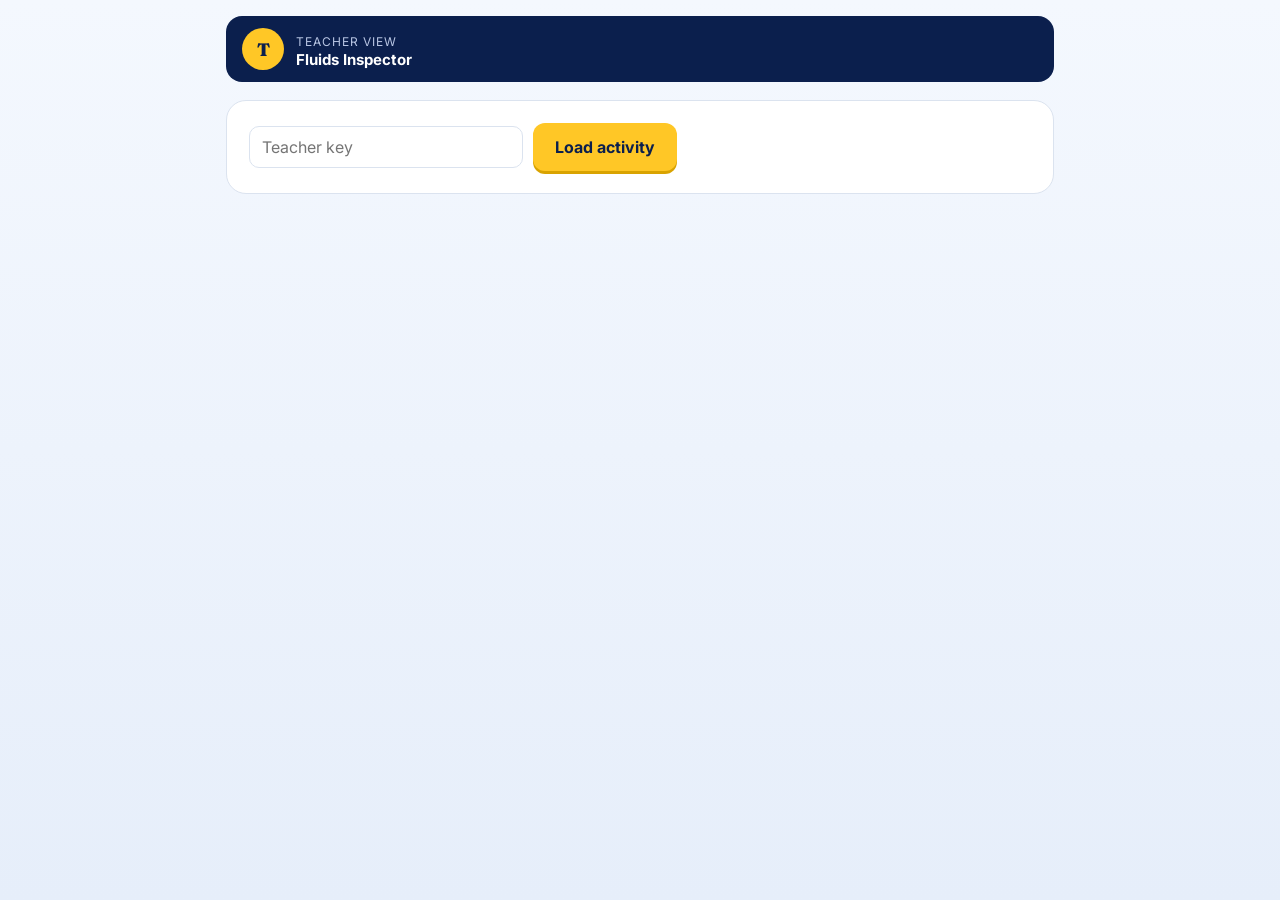
==== teacher.html @ 2719103b "Fluids Inspector game: ENVH 112 Unit 1 Co-Authored-By: Claude Opus 5.5 <noreply@anthropic.com> Claud" ====
<!DOCTYPE html>
<html lang="en">
<head>
<meta charset="UTF-8">
<meta name="viewport" content="width=device-width, initial-scale=1">
<meta name="robots" content="noindex">
<title>Teacher view · Fluids Inspector</title>
<link href="https://fonts.googleapis.com/css2?family=Fraunces:opsz,wght@9..144,600;9..144,800&family=Inter:wght@400;500;600;700&display=swap" rel="stylesheet">
<link rel="stylesheet" href="style.css">
<style>
  .tiles{display:grid;grid-template-columns:repeat(auto-fit,minmax(150px,1fr));gap:10px;margin:14px 0}
  .tile{background:#fff;border:1px solid var(--line);border-radius:14px;padding:14px}
  .tile b{display:block;font-family:Fraunces,serif;font-size:26px}
  .tile span{font-size:12px;color:var(--muted)}
  table{width:100%;border-collapse:collapse;font-size:14px}
  th,td{text-align:left;padding:8px 6px;border-bottom:1px solid var(--line);vertical-align:top}
  th{font-size:12px;color:var(--muted);text-transform:uppercase;letter-spacing:.06em}
  .bar{height:8px;background:var(--line);border-radius:9px;overflow:hidden;min-width:80px}
  .bar i{display:block;height:100%}
  .panel{margin-bottom:14px}
  .panel h3{font-size:18px;margin-bottom:10px}
  .ctl{display:flex;gap:10px;flex-wrap:wrap;align-items:center}
  .ctl input,.ctl select{padding:10px 12px;border-radius:10px;border:1px solid var(--line);font:inherit}
  .ok{color:var(--ok);font-weight:600}.bad{color:var(--bad);font-weight:600}
  .muted{color:var(--muted);font-size:13px}
  .scroll{max-height:420px;overflow:auto}
</style>
</head>
<body>
<div id="app">
  <div class="topbar"><div class="badge">T</div><div class="who"><span>Teacher view</span><b>Fluids Inspector</b></div></div>
  <div class="panel ctl" id="ctl">
    <input id="key" placeholder="Teacher key" type="password">
    <button class="btn" id="load">Load activity</button>
    <select id="student" style="display:none"></select>
    <span class="muted" id="status"></span>
  </div>
  <div id="out"></div>
</div>
<script src="config.js"></script>
<script src="questions.js"></script>
<script>
const $ = id => document.getElementById(id);
const esc = s => String(s ?? "").replace(/[&<>"']/g, c => ({"&":"&amp;","<":"&lt;",">":"&gt;",'"':"&quot;","'":"&#39;"}[c]));
let ROWS = [];
$("key").value = localStorage.getItem("fi.teacherKey") || "";

$("load").onclick = async () => {
  if (!LOG_URL) { $("status").textContent = "Set LOG_URL in config.js first."; return; }
  const key = $("key").value.trim();
  localStorage.setItem("fi.teacherKey", key);
  $("status").textContent = "Loading…";
  try {
    const r = await fetch(LOG_URL + "?key=" + encodeURIComponent(key));
    const j = await r.json();
    if (!j.ok) throw new Error(j.error);
    ROWS = j.rows;
    const names = [...new Set(ROWS.map(r => r.student).filter(Boolean))];
    $("student").innerHTML = names.map(n => `<option>${esc(n)}</option>`).join("");
    $("student").style.display = names.length ? "" : "none";
    $("status").textContent = `${ROWS.length} events · updated ${new Date().toLocaleTimeString()}`;
    render();
  } catch (e) { $("status").textContent = "Couldn't load: " + e.message; }
};
$("student").onchange = render;

function fmtDur(s){ s=Math.round(s); const h=Math.floor(s/3600), m=Math.floor(s%3600/60); return h?`${h}h ${m}m`:`${m}m`; }
function color(p){ return p>=.9?"var(--ok)":p>=.7?"var(--gold-d)":"var(--bad)"; }

function render() {
  const who = $("student").value;
  const R = ROWS.filter(r => r.student === who);
  const ans = R.filter(r => r.event === "answer");
  const first = ans.filter(r => +r.attempt === 1);
  const firstOk = first.filter(r => +r.isCorrect === 1).length;
  const hints = R.filter(r => r.event === "hint").length;
  const sessions = new Set(R.map(r => r.session)).size;
  const timeOn = ans.reduce((n, r) => n + (+r.timeSec || 0), 0);
  const last = R.length ? new Date(R[R.length - 1].serverTime) : null;
  const xp = R.length ? Math.max(...R.map(r => +r.xp || 0)) : 0;

  // per case
  const caseRows = CASES.map(c => {
    const f = first.filter(r => r.caseId === c.id || (r.caseId === "final" && r.qid.startsWith(c.id + "q")));
    const ok = f.filter(r => +r.isCorrect === 1).length;
    const done = R.some(r => r.event === "case_complete" && r.caseId === c.id);
    return { c, n: f.length, p: f.length ? ok / f.length : null, done };
  });

  // most missed
  const miss = {};
  ans.filter(r => +r.isCorrect === 0).forEach(r => {
    const m = miss[r.qid] ||= { q: r.question, n: 0, picks: {} , correct: r.correct};
    m.n++; m.picks[r.chosen] = (m.picks[r.chosen] || 0) + 1;
  });
  const missed = Object.values(miss).sort((a, b) => b.n - a.n).slice(0, 12);

  $("out").innerHTML = `
  <div class="tiles">
    <div class="tile"><b>${first.length ? Math.round(firstOk / first.length * 100) : 0}%</b><span>First-try accuracy</span></div>
    <div class="tile"><b>${first.length}</b><span>Questions attempted</span></div>
    <div class="tile"><b>${caseRows.filter(x => x.done).length}/${CASES.length}</b><span>Cases closed</span></div>
    <div class="tile"><b>${xp}</b><span>XP</span></div>
    <div class="tile"><b>${hints}</b><span>Hints used</span></div>
    <div class="tile"><b>${fmtDur(timeOn)}</b><span>Time answering · ${sessions} sessions</span></div>
  </div>
  <p class="muted">Last active: ${last ? last.toLocaleString() : "—"}</p>

  <div class="panel"><h3>By topic (first try)</h3><table>
    <tr><th>Case</th><th>Answered</th><th>Accuracy</th><th></th></tr>
    ${caseRows.map(x => `<tr><td>${x.c.icon} ${esc(x.c.title)}<div class="muted">${esc(x.c.outcome)}</div></td>
      <td>${x.n}</td><td>${x.p === null ? "—" : Math.round(x.p * 100) + "%"}</td>
      <td style="width:30%"><div class="bar"><i style="width:${(x.p || 0) * 100}%;background:${color(x.p || 0)}"></i></div></td></tr>`).join("")}
  </table></div>

  <div class="panel"><h3>Where she's going wrong</h3>
    ${missed.length ? `<table><tr><th>Question</th><th>Wrong</th><th>What she picked</th></tr>
    ${missed.map(m => `<tr><td>${esc(m.q)}<div class="muted">✔ ${esc(m.correct)}</div></td><td class="bad">${m.n}×</td>
      <td>${Object.entries(m.picks).map(([k, v]) => `${esc(k)} <span class="muted">(${v})</span>`).join("<br>")}</td></tr>`).join("")}</table>`
      : `<p class="muted">No wrong answers yet.</p>`}
  </div>

  <div class="panel"><h3>Activity timeline</h3><div class="scroll"><table>
    <tr><th>When</th><th>Event</th><th>Detail</th></tr>
    ${R.slice().reverse().slice(0, 300).map(r => `<tr><td class="muted">${new Date(r.serverTime).toLocaleString()}</td>
      <td>${esc(r.event)}</td><td>${r.event === "answer"
        ? `<span class="${+r.isCorrect ? "ok" : "bad"}">${+r.isCorrect ? "✔" : "✘"}</span> ${esc(r.question)}<div class="muted">picked “${esc(r.chosen)}” · try ${r.attempt}${+r.hint ? " · hint" : ""} · ${r.timeSec}s</div>`
        : esc([r.caseTitle, r.detail].filter(Boolean).join(" — "))}</td></tr>`).join("")}
  </table></div></div>`;
}
</script>
</body>
</html>
---- style.css ----
:root{
  --navy:#0b1f4d; --blue:#00267f; --sea:#1d6fd6; --sky:#e9f1fc;
  --gold:#ffc726; --gold-d:#d9a300; --ink:#152033; --muted:#5b6880;
  --ok:#16a34a; --ok-bg:#e8f7ee; --bad:#dc2626; --bad-bg:#fdecec;
  --card:#ffffff; --line:#dbe3ef; --radius:16px;
}
*{box-sizing:border-box}
html,body{margin:0;padding:0}
body{
  font-family:Inter,system-ui,sans-serif;color:var(--ink);
  background:linear-gradient(180deg,#f4f8fe 0%,#e6eefa 100%);min-height:100vh;
}
h1,h2,h3{font-family:Fraunces,Georgia,serif;margin:0}
button{font:inherit;cursor:pointer;border:0}
#app{max-width:860px;margin:0 auto;padding:16px 16px 60px}

/* top bar */
.topbar{display:flex;align-items:center;gap:12px;background:var(--navy);color:#fff;
  border-radius:var(--radius);padding:12px 16px;margin-bottom:18px;flex-wrap:wrap}
.badge{width:42px;height:42px;border-radius:50%;background:var(--gold);color:var(--navy);
  display:grid;place-items:center;font-weight:800;font-family:Fraunces,serif;font-size:18px;flex:none}
.who{flex:1;min-width:140px}
.who b{display:block;font-size:15px}
.who span{font-size:12px;color:#b9c6e4;text-transform:uppercase;letter-spacing:.08em}
.xpwrap{flex:1 1 200px}
.xpbar{height:10px;border-radius:99px;background:#24366b;overflow:hidden}
.xpbar i{display:block;height:100%;background:var(--gold);transition:width .6s}
.xptext{font-size:12px;color:#b9c6e4;margin-top:4px;display:flex;justify-content:space-between}
.iconbtn{background:#24366b;color:#fff;border-radius:10px;padding:8px 12px;font-size:13px}

/* welcome */
.hero{background:var(--navy);color:#fff;border-radius:24px;padding:36px 26px;position:relative;overflow:hidden}
.hero:after{content:"";position:absolute;right:-60px;bottom:-60px;width:240px;height:240px;border-radius:50%;
  background:radial-gradient(circle,var(--sea) 0%,transparent 70%);opacity:.6}
.hero .kicker{color:var(--gold);font-weight:700;letter-spacing:.12em;font-size:12px;text-transform:uppercase}
.hero h1{font-size:clamp(32px,7vw,52px);line-height:1.05;margin:10px 0 12px}
.hero p{color:#cfdaf2;max-width:520px;line-height:1.55}
.namebox{margin-top:22px;display:flex;gap:10px;flex-wrap:wrap;position:relative;z-index:1}
.namebox input{flex:1 1 220px;padding:14px 16px;border-radius:12px;border:2px solid transparent;font:inherit;font-size:16px}
.namebox input:focus{outline:none;border-color:var(--gold)}
.btn{background:var(--gold);color:var(--navy);font-weight:700;padding:14px 22px;border-radius:12px;
  box-shadow:0 3px 0 var(--gold-d);transition:transform .08s}
.btn:active{transform:translateY(2px);box-shadow:0 1px 0 var(--gold-d)}
.btn.secondary{background:#fff;color:var(--navy);box-shadow:0 3px 0 var(--line)}
.btn:disabled{opacity:.5;cursor:not-allowed}
.howto{display:grid;grid-template-columns:repeat(auto-fit,minmax(180px,1fr));gap:12px;margin-top:18px}
.howto div{background:var(--card);border-radius:var(--radius);padding:16px;border:1px solid var(--line);font-size:14px;color:var(--muted);line-height:1.5}
.howto b{display:block;color:var(--ink);margin-bottom:4px;font-size:15px}

/* map */
.sectionhead{display:flex;justify-content:space-between;align-items:end;margin:6px 2px 12px}
.sectionhead h2{font-size:24px}
.sectionhead small{color:var(--muted)}
.grid{display:grid;grid-template-columns:repeat(auto-fill,minmax(240px,1fr));gap:12px}
.case{background:var(--card);border:1px solid var(--line);border-radius:var(--radius);padding:16px;text-align:left;
  display:flex;flex-direction:column;gap:6px;position:relative;transition:transform .15s,box-shadow .15s}
.case:hover:not(.locked){transform:translateY(-2px);box-shadow:0 8px 20px rgba(11,31,77,.1)}
.case .num{font-size:11px;font-weight:700;color:var(--sea);letter-spacing:.1em;text-transform:uppercase}
.case .ic{font-size:28px}
.case h3{font-size:18px}
.case .pl{font-size:13px;color:var(--muted)}
.case .stars{font-size:16px;letter-spacing:2px;color:var(--gold-d);margin-top:auto}
.case.locked{opacity:.5;cursor:not-allowed}
.case.locked:after{content:"🔒";position:absolute;top:14px;right:14px}
.case.final{background:var(--navy);color:#fff;border-color:var(--navy)}
.case.final .pl{color:#b9c6e4}.case.final .num{color:var(--gold)}

/* play */
.playhead{display:flex;align-items:center;gap:10px;margin-bottom:12px}
.playhead h2{font-size:20px;flex:1}
.dots{display:flex;gap:5px;flex-wrap:wrap;margin-bottom:14px}
.dots i{width:22px;height:6px;border-radius:9px;background:var(--line)}
.dots i.ok{background:var(--ok)}.dots i.bad{background:var(--bad)}.dots i.now{background:var(--sea)}
.panel{background:var(--card);border:1px solid var(--line);border-radius:20px;padding:22px}
.brief{background:var(--sky);border-left:4px solid var(--sea);border-radius:12px;padding:14px 16px;margin-bottom:16px;font-size:15px;line-height:1.5}
.brief b{display:block;font-size:12px;text-transform:uppercase;letter-spacing:.1em;color:var(--sea);margin-bottom:4px}
.qtag{display:inline-block;font-size:11px;font-weight:700;letter-spacing:.1em;text-transform:uppercase;
  padding:4px 8px;border-radius:6px;background:var(--sky);color:var(--blue);margin-bottom:10px}
.qtag.calc{background:#fff4d1;color:#8a6300}
.question{font-size:20px;line-height:1.4;font-weight:600;margin:0 0 18px}
.options{display:grid;gap:10px}
.opt{display:flex;gap:12px;align-items:flex-start;text-align:left;background:#fff;border:2px solid var(--line);
  border-radius:14px;padding:14px 16px;font-size:16px;line-height:1.4;transition:border-color .15s,background .15s}
.opt:hover:not(:disabled){border-color:var(--sea);background:#f7faff}
.opt .k{flex:none;width:28px;height:28px;border-radius:8px;background:var(--sky);color:var(--blue);display:grid;place-items:center;font-weight:700;font-size:14px}
.opt.ok{border-color:var(--ok);background:var(--ok-bg)}.opt.ok .k{background:var(--ok);color:#fff}
.opt.bad{border-color:var(--bad);background:var(--bad-bg)}.opt.bad .k{background:var(--bad);color:#fff}
.opt:disabled{cursor:default}
.opt.dim{opacity:.5}
.tools{display:flex;justify-content:space-between;align-items:center;margin-top:16px;gap:10px;flex-wrap:wrap}
.hintbtn{background:none;color:var(--sea);font-weight:600;padding:8px 0}
.hintbox{background:#fff8e1;border-radius:12px;padding:12px 14px;margin-top:14px;font-size:15px}
.feedback{border-radius:14px;padding:14px 16px;margin-top:16px;font-size:15px;line-height:1.5}
.feedback.ok{background:var(--ok-bg);color:#14532d}
.feedback.bad{background:var(--bad-bg);color:#7f1d1d}
.feedback.retry{background:#fff4d1;color:#713f12}
.feedback b{display:block;font-size:16px;margin-bottom:2px}

/* results */
.result{text-align:center;padding:30px 20px}
.bigstars{font-size:48px;letter-spacing:6px;color:var(--gold-d);margin:12px 0}
.stats{display:flex;justify-content:center;gap:12px;flex-wrap:wrap;margin:16px 0 22px}
.stat{background:var(--sky);border-radius:12px;padding:12px 18px;min-width:110px}
.stat b{display:block;font-size:24px;font-family:Fraunces,serif}
.stat span{font-size:12px;color:var(--muted)}
.review{text-align:left;margin-top:18px}
.review h3{font-size:17px;margin-bottom:8px}
.review li{margin-bottom:10px;font-size:14px;line-height:1.45}
.row{display:flex;gap:10px;justify-content:center;flex-wrap:wrap}

.toast{position:fixed;left:50%;bottom:24px;transform:translateX(-50%) translateY(120px);background:var(--navy);color:#fff;
  padding:12px 18px;border-radius:12px;font-weight:600;transition:transform .3s;z-index:9;visibility:hidden}
.toast.show{transform:translateX(-50%) translateY(0);visibility:visible}
@keyframes pop{0%{transform:scale(.9);opacity:0}100%{transform:scale(1);opacity:1}}
.pop{animation:pop .25s ease-out}
@media (max-width:520px){.question{font-size:18px}.panel{padding:16px}}
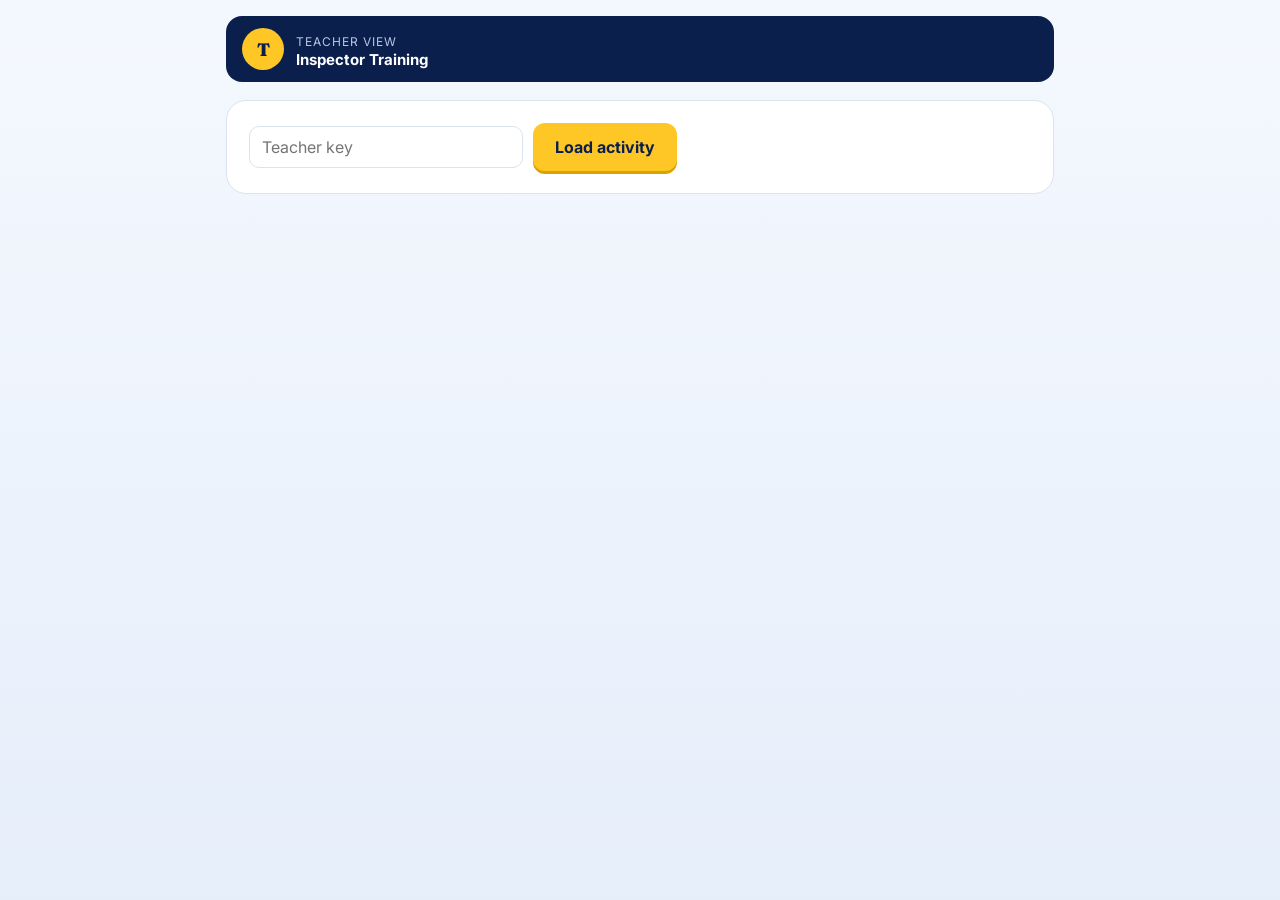
==== commit 20f06ea5: "Add Unit 2: Forces (12 cases, 109 questions) with unit picker - questions-u2.js: new question bank i" ====
--- a/teacher.html
+++ b/teacher.html
@@ -4,7 +4,7 @@
 <meta charset="UTF-8">
 <meta name="viewport" content="width=device-width, initial-scale=1">
 <meta name="robots" content="noindex">
-<title>Teacher view · Fluids Inspector</title>
+<title>Teacher view · Inspector Training</title>
 <link href="https://fonts.googleapis.com/css2?family=Fraunces:opsz,wght@9..144,600;9..144,800&family=Inter:wght@400;500;600;700&display=swap" rel="stylesheet">
 <link rel="stylesheet" href="style.css">
 <style>
@@ -28,7 +28,7 @@
 </head>
 <body>
 <div id="app">
-  <div class="topbar"><div class="badge">T</div><div class="who"><span>Teacher view</span><b>Fluids Inspector</b></div></div>
+  <div class="topbar"><div class="badge">T</div><div class="who"><span>Teacher view</span><b>Inspector Training</b></div></div>
   <div class="panel ctl" id="ctl">
     <input id="key" placeholder="Teacher key" type="password">
     <button class="btn" id="load">Load activity</button>
@@ -39,6 +39,7 @@
 </div>
 <script src="config.js"></script>
 <script src="questions.js"></script>
+<script src="questions-u2.js"></script>
 <script>
 const $ = id => document.getElementById(id);
 const esc = s => String(s ?? "").replace(/[&<>"']/g, c => ({"&":"&amp;","<":"&lt;",">":"&gt;",'"':"&quot;","'":"&#39;"}[c]));
@@ -80,11 +81,11 @@
   const xp = R.length ? Math.max(...R.map(r => +r.xp || 0)) : 0;
 
   // per case
-  const caseRows = CASES.map(c => {
-    const f = first.filter(r => r.caseId === c.id || (r.caseId === "final" && r.qid.startsWith(c.id + "q")));
+  const caseRows = UNITS.flatMap(u => u.cases.map(c => ({ c, u }))).map(({ c, u }) => {
+    const f = first.filter(r => r.qid.startsWith(c.id + "q")); // includes final-inspection answers
     const ok = f.filter(r => +r.isCorrect === 1).length;
     const done = R.some(r => r.event === "case_complete" && r.caseId === c.id);
-    return { c, n: f.length, p: f.length ? ok / f.length : null, done };
+    return { c, u, n: f.length, p: f.length ? ok / f.length : null, done };
   });
 
   // most missed
@@ -99,7 +100,7 @@
   <div class="tiles">
     <div class="tile"><b>${first.length ? Math.round(firstOk / first.length * 100) : 0}%</b><span>First-try accuracy</span></div>
     <div class="tile"><b>${first.length}</b><span>Questions attempted</span></div>
-    <div class="tile"><b>${caseRows.filter(x => x.done).length}/${CASES.length}</b><span>Cases closed</span></div>
+    <div class="tile"><b>${caseRows.filter(x => x.done).length}/${caseRows.length}</b><span>Cases closed</span></div>
     <div class="tile"><b>${xp}</b><span>XP</span></div>
     <div class="tile"><b>${hints}</b><span>Hints used</span></div>
     <div class="tile"><b>${fmtDur(timeOn)}</b><span>Time answering · ${sessions} sessions</span></div>
@@ -108,9 +109,15 @@
 
   <div class="panel"><h3>By topic (first try)</h3><table>
     <tr><th>Case</th><th>Answered</th><th>Accuracy</th><th></th></tr>
-    ${caseRows.map(x => `<tr><td>${x.c.icon} ${esc(x.c.title)}<div class="muted">${esc(x.c.outcome)}</div></td>
+    ${UNITS.map(u => {
+      const rows = caseRows.filter(x => x.u === u), a = rows.reduce((n, x) => n + x.n, 0);
+      const ok = rows.reduce((n, x) => n + (x.p || 0) * x.n, 0);
+      return `<tr><th colspan="4" style="padding-top:16px;color:var(--ink)">${u.icon} ${u.name} · ${u.title}
+        <span class="muted" style="text-transform:none;letter-spacing:0">— ${a ? Math.round(ok / a * 100) + "% first try over " + a + " questions" : "not started"}</span></th></tr>` +
+      rows.map(x => `<tr><td>${x.c.icon} ${esc(x.c.title)}<div class="muted">${esc(x.c.outcome)}</div></td>
       <td>${x.n}</td><td>${x.p === null ? "—" : Math.round(x.p * 100) + "%"}</td>
-      <td style="width:30%"><div class="bar"><i style="width:${(x.p || 0) * 100}%;background:${color(x.p || 0)}"></i></div></td></tr>`).join("")}
+      <td style="width:30%"><div class="bar"><i style="width:${(x.p || 0) * 100}%;background:${color(x.p || 0)}"></i></div></td></tr>`).join("");
+    }).join("")}
   </table></div>
 
   <div class="panel"><h3>Where she's going wrong</h3>
--- a/style.css
+++ b/style.css
@@ -114,3 +114,16 @@
 @keyframes pop{0%{transform:scale(.9);opacity:0}100%{transform:scale(1);opacity:1}}
 .pop{animation:pop .25s ease-out}
 @media (max-width:520px){.question{font-size:18px}.panel{padding:16px}}
+
+/* unit tabs */
+.unittabs{display:grid;grid-template-columns:repeat(auto-fit,minmax(200px,1fr));gap:10px;margin-bottom:18px}
+.unittab{display:flex;gap:12px;align-items:center;text-align:left;background:var(--card);border:2px solid var(--line);
+  border-radius:var(--radius);padding:12px 14px;transition:border-color .15s}
+.unittab .ui{font-size:28px}
+.unittab small{display:block;font-size:11px;font-weight:700;letter-spacing:.1em;text-transform:uppercase;color:var(--sea)}
+.unittab b{display:block;font-family:Fraunces,serif;font-size:19px}
+.unittab em{font-style:normal;font-size:12px;color:var(--muted)}
+.unittab.on{border-color:var(--blue);background:var(--sky)}
+/* graphs in questions */
+.figure{background:#fff;border:1px solid var(--line);border-radius:12px;padding:8px;margin:-6px 0 16px}
+.figure svg{display:block;width:100%;max-width:440px;height:auto;margin:0 auto}
